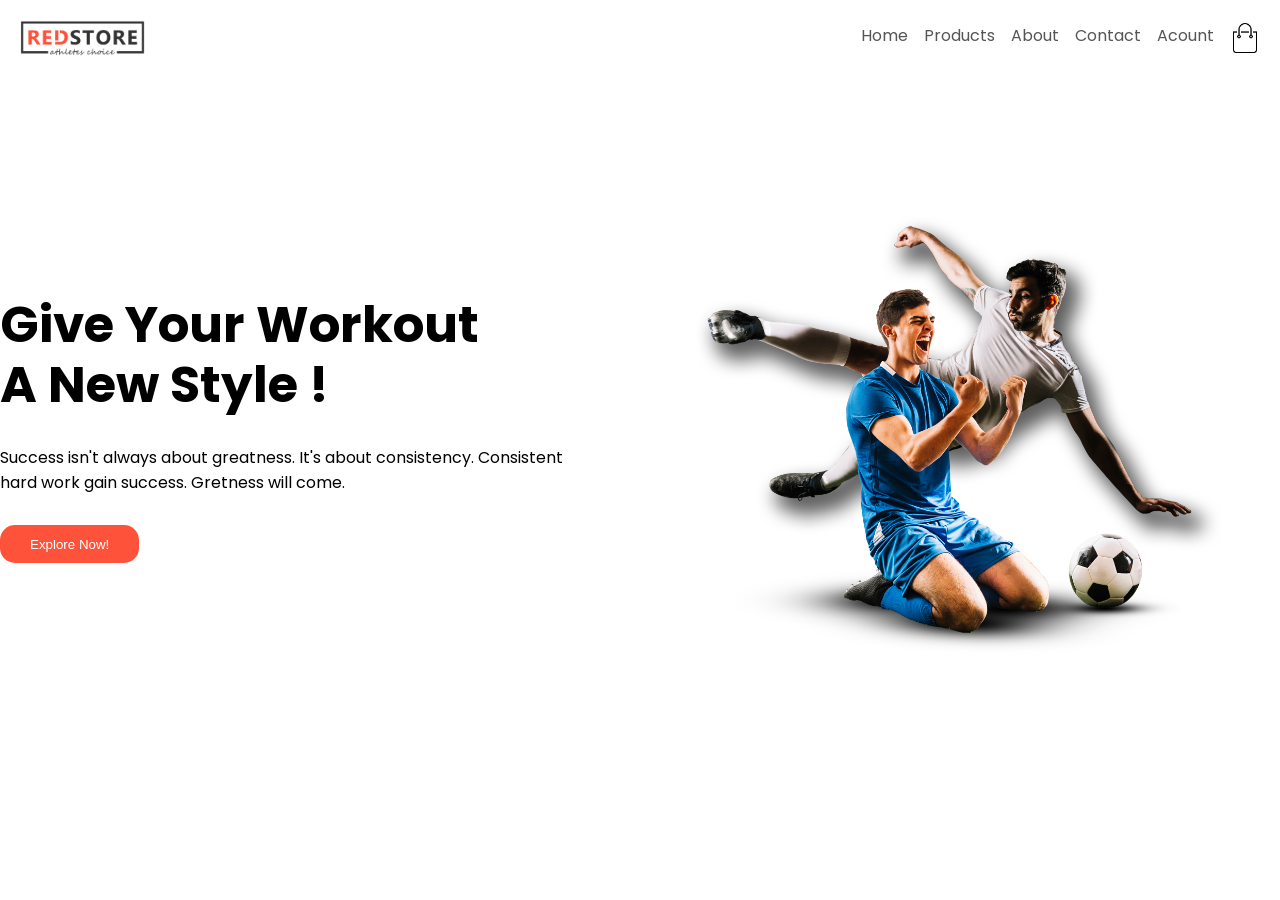
==== Ecom-store/index.html @ 78d7553d "image to head text ratio fixed but the size of the whole header is slightly off." ====
<!doctype html>
<html lang="en">
  <head>
    <meta charset="UTF-8" />
    <meta name="viewport" content="width=device-width, initial-scale=1.0" />
    <link rel="stylesheet" href="style.css" />
    <title>Red Store</title>
  </head>
  <body>
    <!-- Header start -->
    <header>
      <div class="container">
        <!-- navbar start -->
        <nav class="navbar flex jus-spacebw text-grey align-center">
          <a href="#"
            ><img
              src="/Ecom-store/images/logo.png"
              width="125px"
              alt="Red-store logo"
          /></a>
          <ul class="flex gap-1">
            <li>Home</li>
            <li>Products</li>
            <li>About</li>
            <li>Contact</li>
            <li>Acount</li>
            <a href="#"
              ><img
                src="/Ecom-store/images/cart.png"
                alt="Cart-icon"
                width="30px"
                height="30px"
            /></a>
          </ul>
        </nav>
        <!-- navbar end -->

        <!-- Header-img,header-img start -->
        <section id="header-content" class="flex align-center">
          <div class="head-text">
            <h1>
              Give Your Workout <br />
              A New Style !
            </h1>
            <p class="lead-text">
              Success isn't always about greatness. It's about consistency.
              Consistent <br />
              hard work gain success. Gretness will come.
            </p>
            <button class="orange-btn bg-orange text-white">
              <a href="#"></a>Explore Now!
            </button>
          </div>
          <div class="header-img">
            <img src="images/image1.png" alt="Two player playing football" />
          </div>
        </section>
      </div>
    </header>
    <!-- Header-section end -->
  </body>
</html>
---- Ecom-store/style.css ----
@import url("https://fonts.googleapis.com/css2?family=Poppins:ital,wght@0,100;0,200;0,300;0,400;0,500;0,600;0,700;0,800;0,900;1,100;1,200;1,300;1,400;1,500;1,600;1,700;1,800;1,900&display=swap");
/* Resetting */

* {
  box-sizing: border-box;
  margin: 0;
  padding: 0;
}

a {
  text-decoration: none;
  color: inherit;
  font-size: inherit;
}

ol,
ul {
  list-style: none;
}

img,
svg {
  display: block;
}

button {
  border: none;
}

/* Typography */
body {
  font-size: 1rem;
  font-family: "Poppins", sans-serif;
}
h1 {
  font-size: 3.125rem;
  line-height: 3.75rem;
}
h2 {
  line-height: 3.75rem;
}
/* Layout */
.flex {
  display: flex;
}
.jus-spacebw {
  justify-content: space-between;
}
.gap-1 {
  gap: 1rem;
}
.gap-2 {
  gap: 2rem;
}
.container {
  max-width: 81.25rem;
  margin: 0 auto;
}
.text-center {
  text-align: center;
}
.align-center {
  align-items: center;
}
.flex-col {
  flex-direction: column;
}

/* Theme */

:root {
  --color-grey--: #555;
  --color-black--: #000;
  --color-white--: #fff;
  --color--orange--: #ff523b;
}
.text-white {
  color: var(--color-white--);
}
.text-grey {
  color: var(--color-grey--);
}
.bg-black {
  background-color: var(--color-black--);
}
.bg-orange {
  background-color: var(--color--orange--);
}

/* Header */

.navbar {
  padding: 1.25rem;
}
#header-content {
  align-items: center;
}
.lead-text {
  margin-block: 30px;
}
.orange-btn {
  border-radius: 0.9375rem;
  padding: 0.7rem 1.875rem;
}
.head-content {
  min-width: 300px;
}
#header-content {
  margin-top: 4.375rem;
}
#header-content > * {
  width: 50%;
}
.header-img {
  min-width: 300px;
}
#header-content .header-img img {
  max-width: 100%;
  padding: 50px;
}
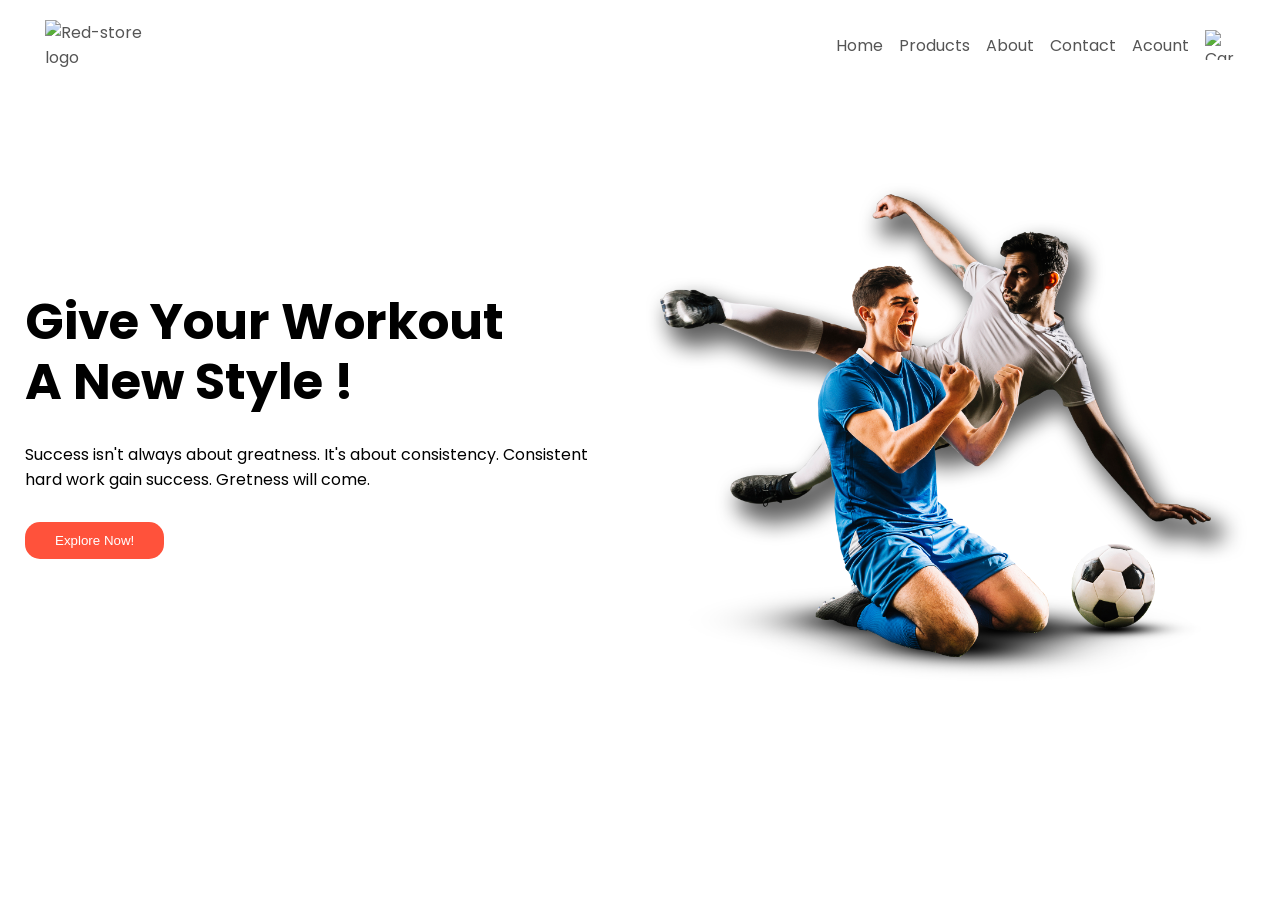
==== commit 967afd47: "nav bar responsive, hero-section needs to be fixed." ====
--- a/Ecom-store/index.html
+++ b/Ecom-store/index.html
@@ -2,6 +2,10 @@
 <html lang="en">
   <head>
     <meta charset="UTF-8" />
+    <link
+      rel="stylesheet"
+      href="https://cdnjs.cloudflare.com/ajax/libs/font-awesome/6.5.1/css/all.min.css"
+    />
     <meta name="viewport" content="width=device-width, initial-scale=1.0" />
     <link rel="stylesheet" href="style.css" />
     <title>Red Store</title>
@@ -13,30 +17,32 @@
         <!-- navbar start -->
         <nav class="navbar flex jus-spacebw text-grey align-center">
           <a href="#"
-            ><img
-              src="/Ecom-store/images/logo.png"
-              width="125px"
-              alt="Red-store logo"
+            ><img src="/images/logo.png" width="125px" alt="Red-store logo"
           /></a>
-          <ul class="flex gap-1">
-            <li>Home</li>
-            <li>Products</li>
-            <li>About</li>
-            <li>Contact</li>
-            <li>Acount</li>
+          <div class="menuitems flex jus-spacebw gap-1 align-center">
+            <ul class="flex gap-1 js-spacebw">
+              <li>Home</li>
+              <li>Products</li>
+              <li>About</li>
+              <li>Contact</li>
+              <li>Acount</li>
+            </ul>
             <a href="#"
               ><img
-                src="/Ecom-store/images/cart.png"
+                src="/images/cart.png"
                 alt="Cart-icon"
                 width="30px"
                 height="30px"
             /></a>
-          </ul>
+            <button class="hamburger" id="hamburger-btn">
+              <i class="fa-solid fa-bars"></i>
+            </button>
+          </div>
         </nav>
         <!-- navbar end -->
 
         <!-- Header-img,header-img start -->
-        <section id="header-content" class="flex align-center">
+        <section id="header-content" class="flex jus-spacebw">
           <div class="head-text">
             <h1>
               Give Your Workout <br />
--- a/Ecom-store/style.css
+++ b/Ecom-store/style.css
@@ -55,6 +55,7 @@
 .container {
   max-width: 81.25rem;
   margin: 0 auto;
+  padding-inline: 25px;
 }
 .text-center {
   text-align: center;
@@ -116,5 +117,43 @@
 }
 #header-content .header-img img {
   max-width: 100%;
-  padding: 50px;
 }
+.hamburger {
+  display: none;
+  margin-left: 0.5rem;
+  font-size: 2rem;
+
+  width: 28px;
+}
+
+@media screen and (max-width: 800px) {
+  nav ul {
+    position: absolute;
+    top: 70px;
+    left: 0;
+    background: black;
+    width: 100%;
+    display: flex;
+    flex-direction: column;
+    align-items: flex-end;
+    transform: translateX(-100%);
+    color: #fff;
+  }
+  .gap-1 {
+    gap: 0rem;
+  }
+  nav ul li {
+    margin-right: 50px;
+    margin-top: 10px;
+    margin-bottom: 10px;
+  }
+  .hamburger {
+    display: flex;
+  }
+}
+
+@media screen and (max-width: 661px) {
+  #header-content {
+    flex-direction: column;
+  }
+}
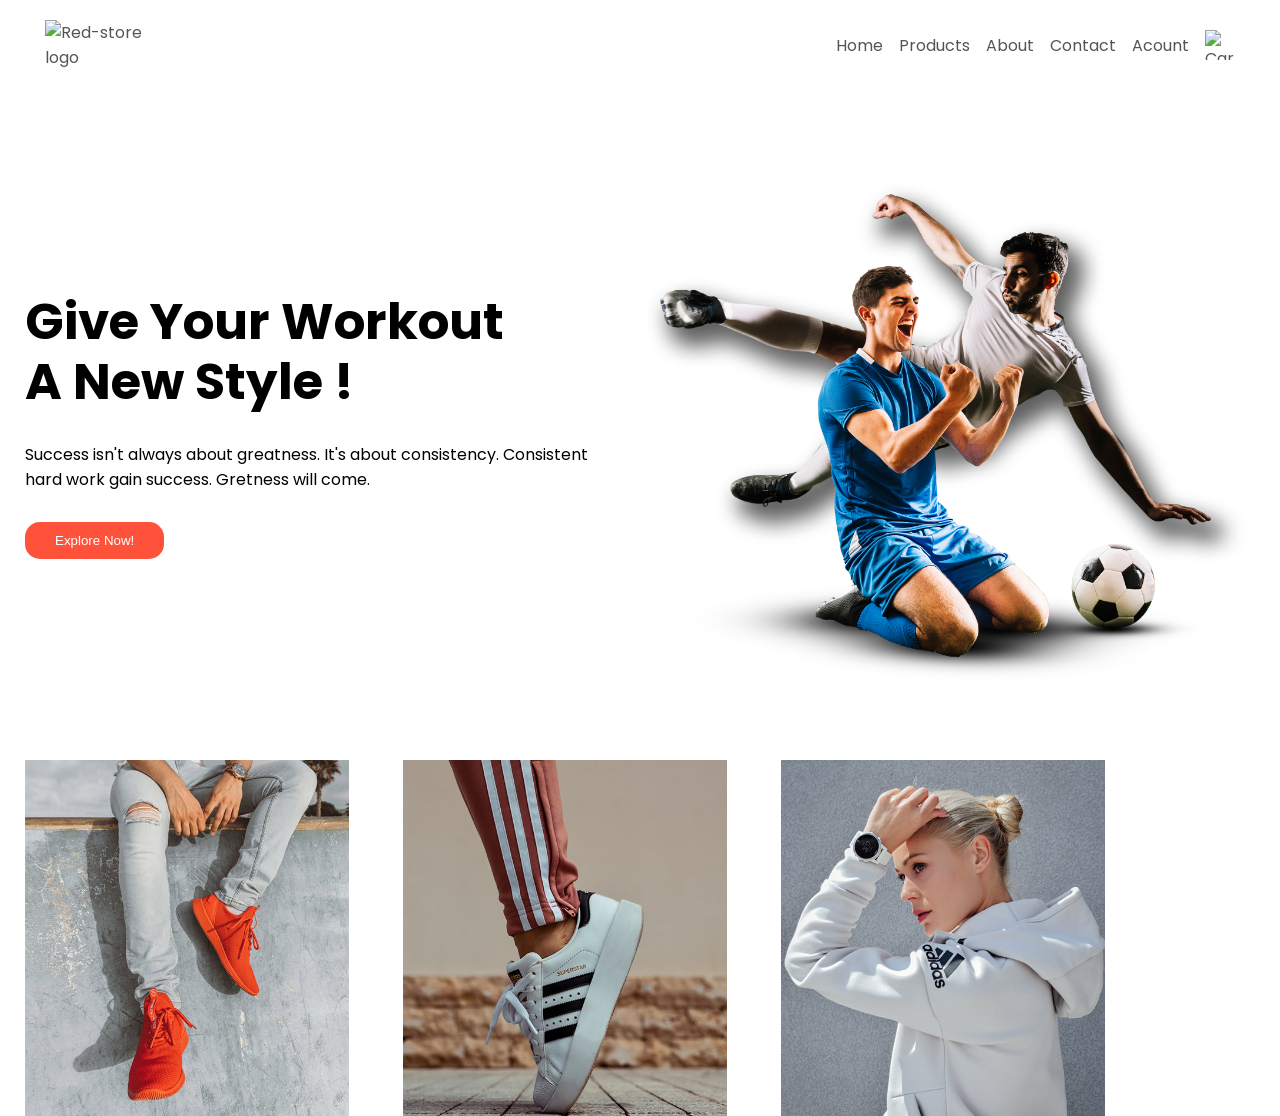
==== commit e8409721: "hero-section needs to be fixed. added cards but size and alignment needs to be fixed" ====
--- a/Ecom-store/index.html
+++ b/Ecom-store/index.html
@@ -64,5 +64,16 @@
       </div>
     </header>
     <!-- Header-section end -->
+
+    <!-- Category section -->
+    <section id="category-section">
+      <div class="container jus-spacebw`align-center">
+        <div class="card-container flex align-center jus-spacebw">
+          <img src="images/category-1.jpg" alt="" />
+          <img src="images/category-2.jpg" alt="" />
+          <img src="images/category-3.jpg" alt="" />
+        </div>
+      </div>
+    </section>
   </body>
 </html>
--- a/Ecom-store/style.css
+++ b/Ecom-store/style.css
@@ -45,6 +45,9 @@
 }
 .jus-spacebw {
   justify-content: space-between;
+}
+.jus-spacearound {
+  justify-content: space-around;
 }
 .gap-1 {
   gap: 1rem;
@@ -157,3 +160,15 @@
     flex-direction: column;
   }
 }
+
+/* Category section */
+
+#category-section {
+  margin-top: 4.375rem;
+}
+.card-container {
+  width: 67.5rem;
+}
+.card-container > * {
+  width: 30%;
+}
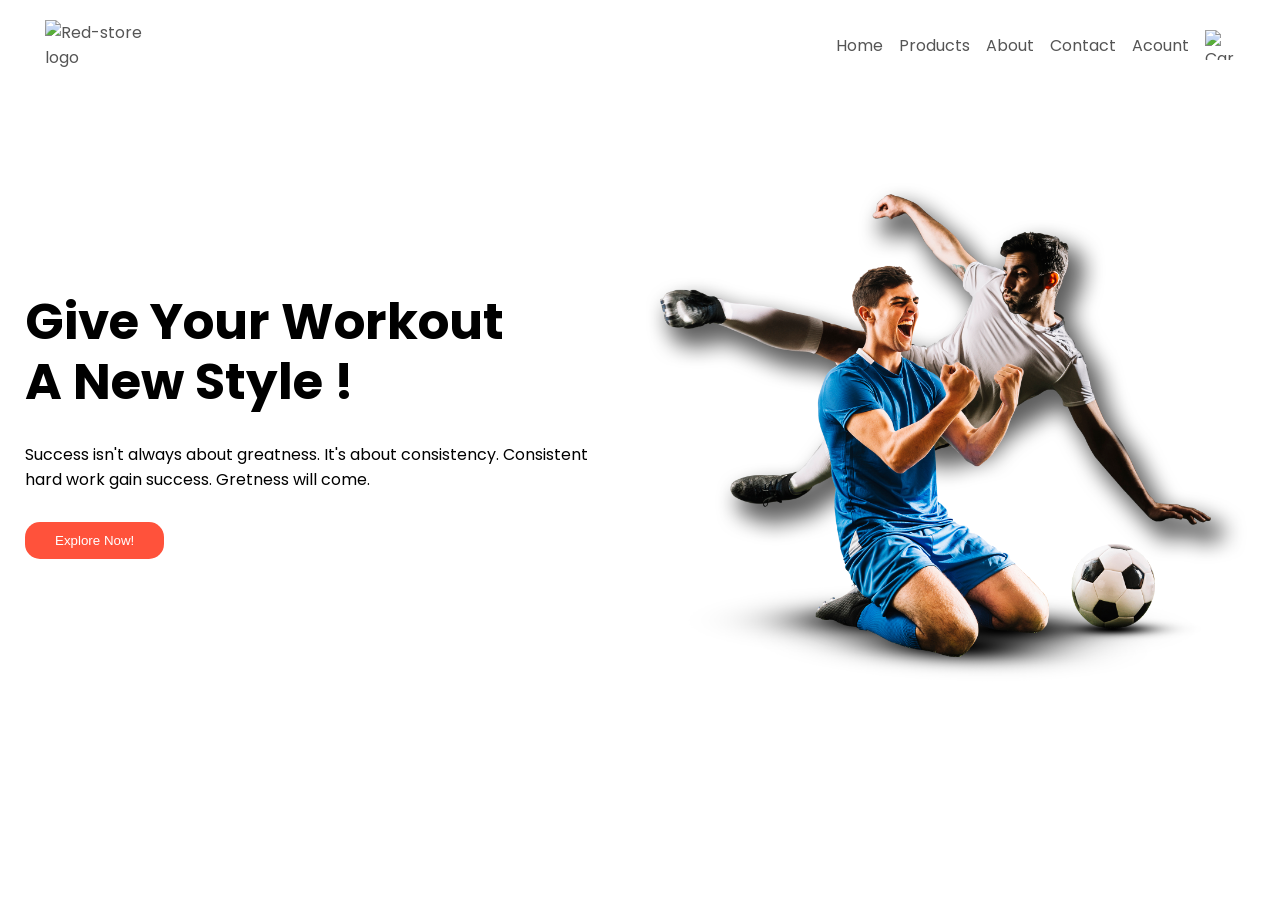
==== commit 8a3e1dfa: "hero-section Responsive but category section not fixed." ====
--- a/Ecom-store/index.html
+++ b/Ecom-store/index.html
@@ -66,7 +66,7 @@
     <!-- Header-section end -->
 
     <!-- Category section -->
-    <section id="category-section">
+    <!-- <section id="category-section">
       <div class="container jus-spacebw`align-center">
         <div class="card-container flex align-center jus-spacebw">
           <img src="images/category-1.jpg" alt="" />
@@ -74,6 +74,6 @@
           <img src="images/category-3.jpg" alt="" />
         </div>
       </div>
-    </section>
+    </section> -->
   </body>
 </html>
--- a/Ecom-store/style.css
+++ b/Ecom-store/style.css
@@ -159,6 +159,9 @@
   #header-content {
     flex-direction: column;
   }
+  #header-content > * {
+    width: 100%;
+  }
 }
 
 /* Category section */
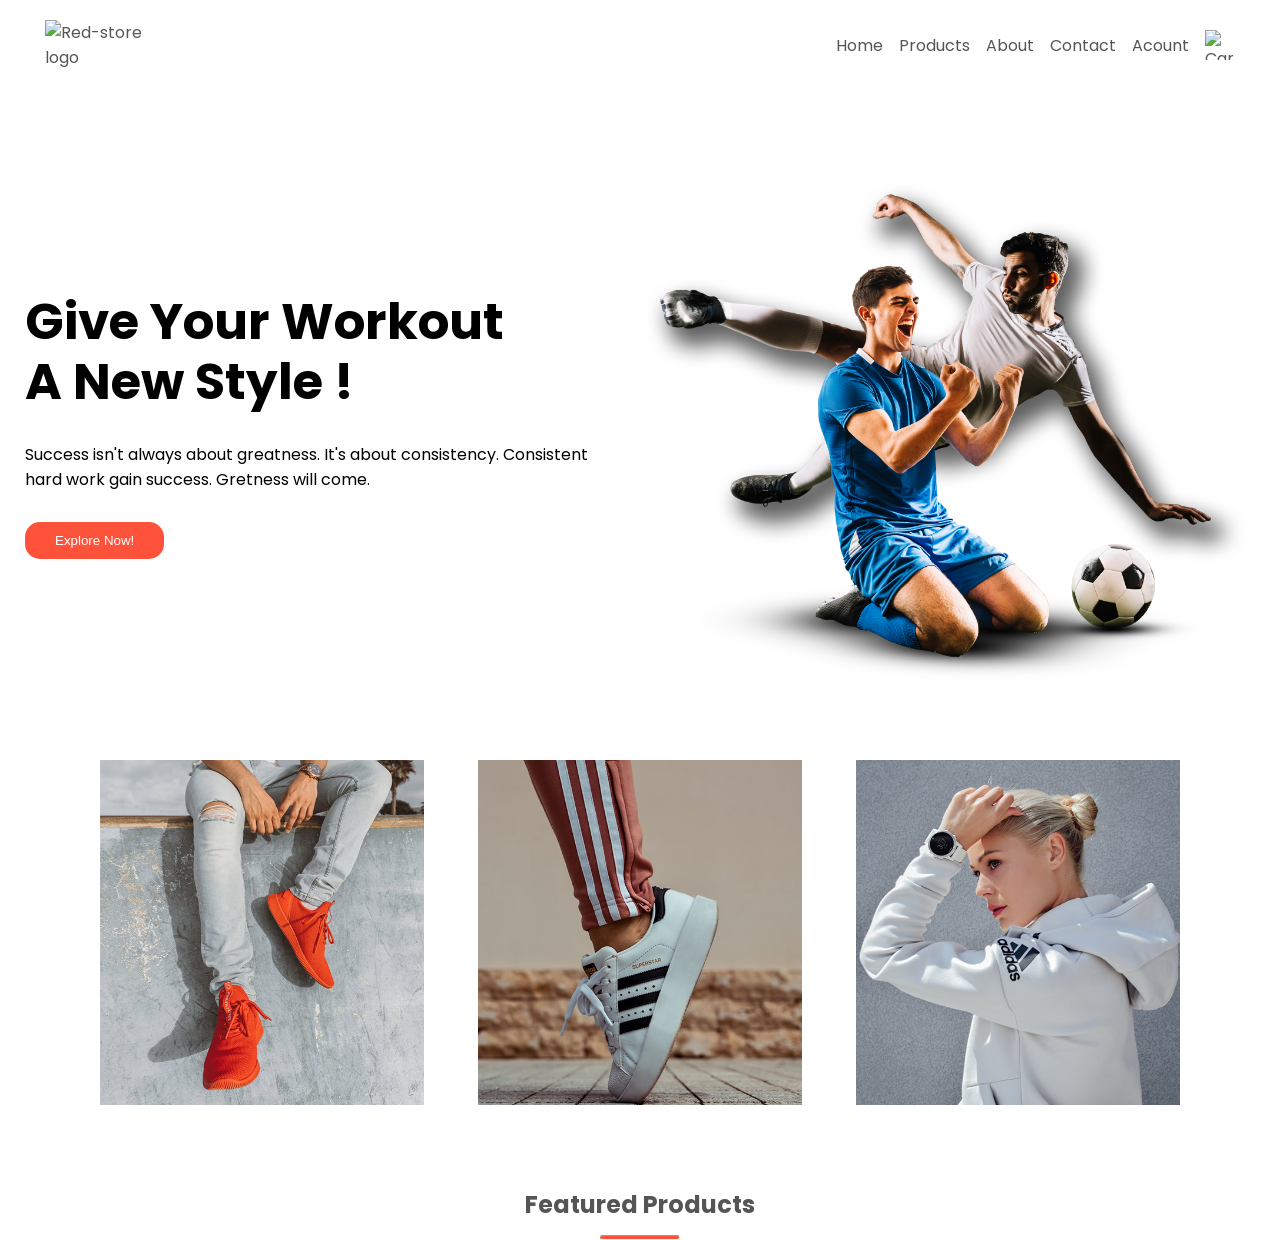
==== commit 93e42494: "Featured section heading and hr working" ====
--- a/Ecom-store/index.html
+++ b/Ecom-store/index.html
@@ -66,14 +66,21 @@
     <!-- Header-section end -->
 
     <!-- Category section -->
-    <!-- <section id="category-section">
-      <div class="container jus-spacebw`align-center">
+    <section id="category-section">
+      <div class="container flex jus-center">
         <div class="card-container flex align-center jus-spacebw">
           <img src="images/category-1.jpg" alt="" />
           <img src="images/category-2.jpg" alt="" />
           <img src="images/category-3.jpg" alt="" />
         </div>
       </div>
-    </section> -->
+    </section>
+    <!-- featured section -->
+    <section id="featured-section">
+      <div class="container">
+        <h2 class="text-center feature-heading">Featured Products</h2>
+        <hr />
+      </div>
+    </section>
   </body>
 </html>
--- a/Ecom-store/style.css
+++ b/Ecom-store/style.css
@@ -46,8 +46,9 @@
 .jus-spacebw {
   justify-content: space-between;
 }
-.jus-spacearound {
-  justify-content: space-around;
+
+.jus-center {
+  justify-content: center;
 }
 .gap-1 {
   gap: 1rem;
@@ -175,3 +176,21 @@
 .card-container > * {
   width: 30%;
 }
+.card-container img {
+  aspect-ratio: 1;
+  height: 345px;
+}
+/* Featured section */
+
+.feature-heading {
+  margin-top: 4.375rem;
+  color: var(--color-grey--);
+}
+
+hr {
+  background: var(--color--orange--);
+  height: 0.3125rem;
+  width: 5rem;
+  border-radius: 0.9375rem;
+  margin: 0 auto;
+}
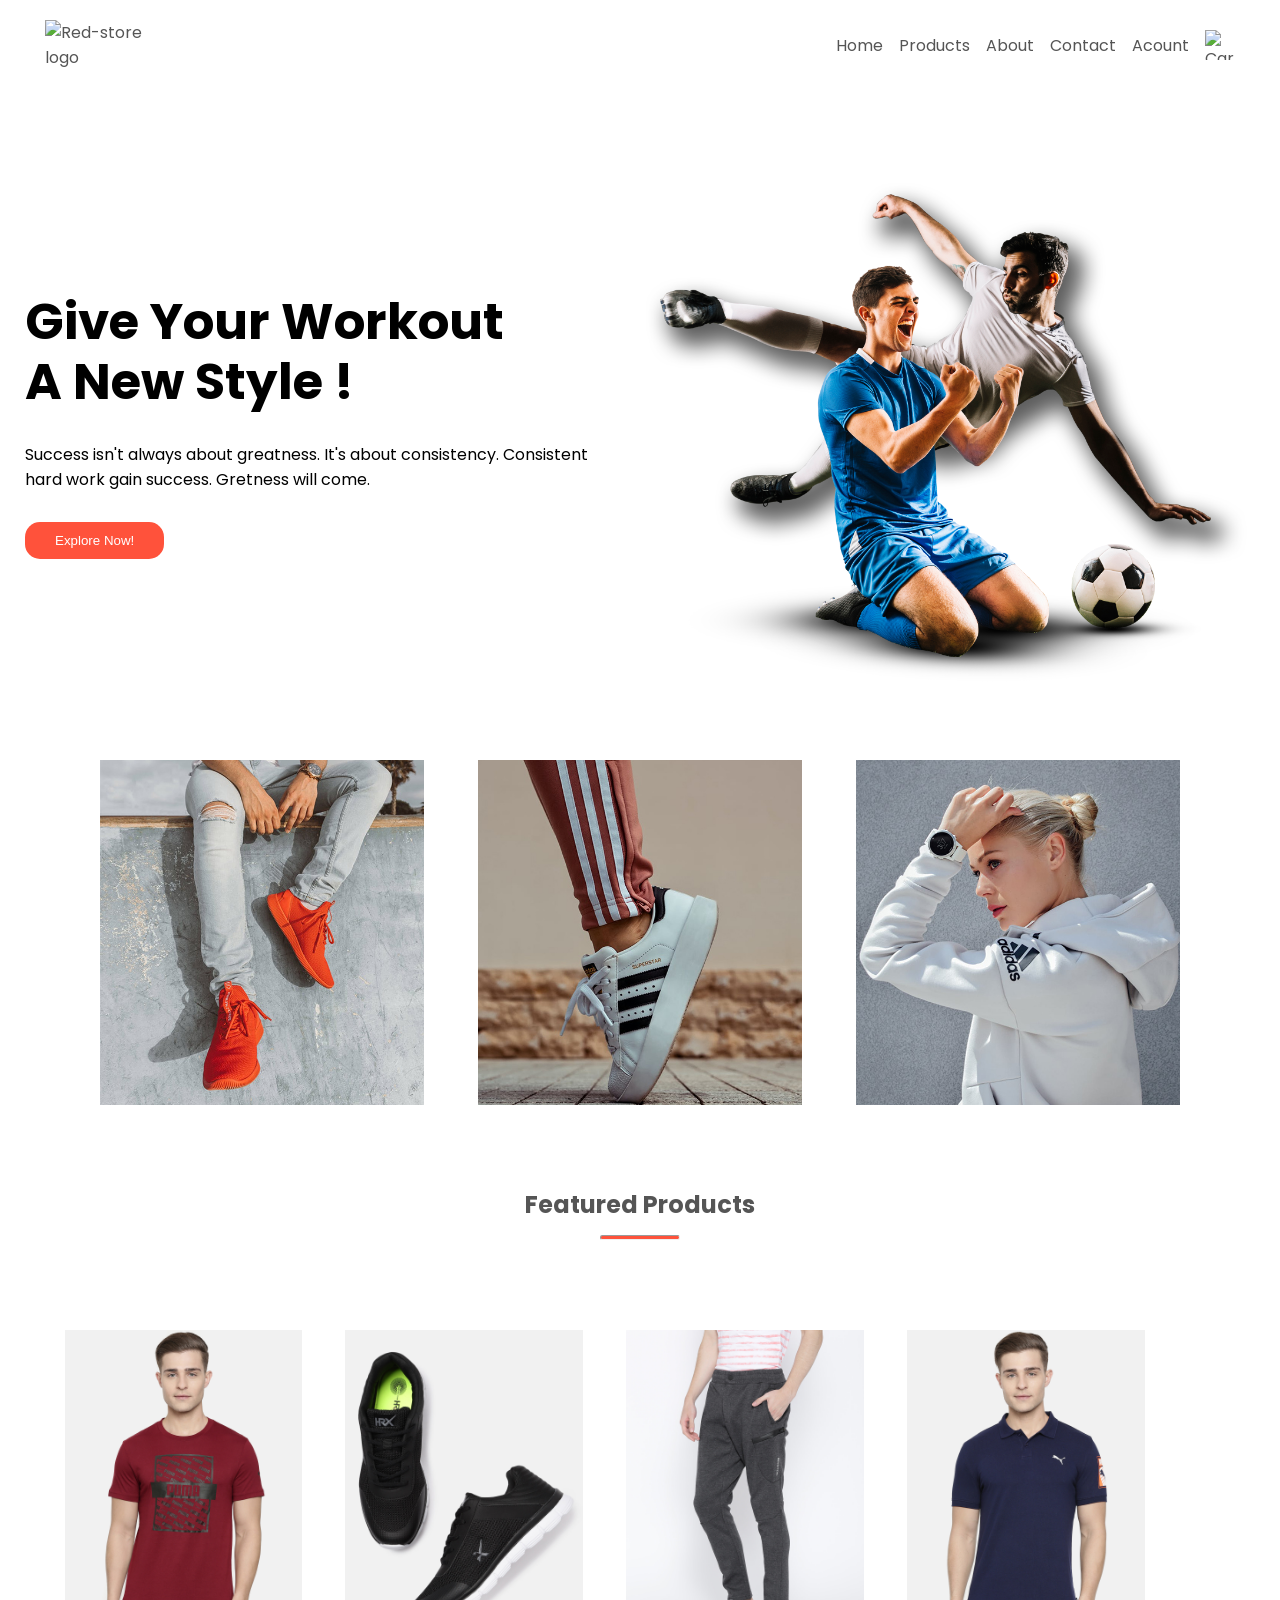
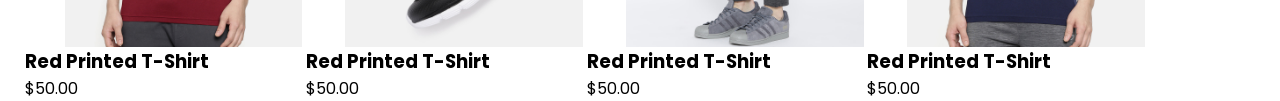
==== commit 6fb428f4: "Featured-section working." ====
--- a/Ecom-store/index.html
+++ b/Ecom-store/index.html
@@ -80,6 +80,28 @@
       <div class="container">
         <h2 class="text-center feature-heading">Featured Products</h2>
         <hr />
+        <div class="card-container flex jus-spacebw">
+          <div class="card">
+            <img src="images/product-1.jpg" alt="" />
+            <h3 class="title">Red Printed T-Shirt</h3>
+            <p class="price">$50.00</p>
+          </div>
+          <div class="card">
+            <img src="images/product-2.jpg" alt="" />
+            <h3 class="title">Red Printed T-Shirt</h3>
+            <p class="price">$50.00</p>
+          </div>
+          <div class="card">
+            <img src="images/product-3.jpg" alt="" />
+            <h3 class="title">Red Printed T-Shirt</h3>
+            <p class="price">$50.00</p>
+          </div>
+          <div class="card">
+            <img src="images/product-4.jpg " alt="" />
+            <h3 class="title">Red Printed T-Shirt</h3>
+            <p class="price">$50.00</p>
+          </div>
+        </div>
       </div>
     </section>
   </body>
--- a/Ecom-store/style.css
+++ b/Ecom-store/style.css
@@ -193,4 +193,13 @@
   width: 5rem;
   border-radius: 0.9375rem;
   margin: 0 auto;
-}
+  margin-bottom: 5.625rem;
+}
+
+#featured-section .card-container .card {
+  width: 14.8438rem;
+}
+#featured-section .card-container img {
+  height: 19.7913rem;
+  object-fit: contain;
+}
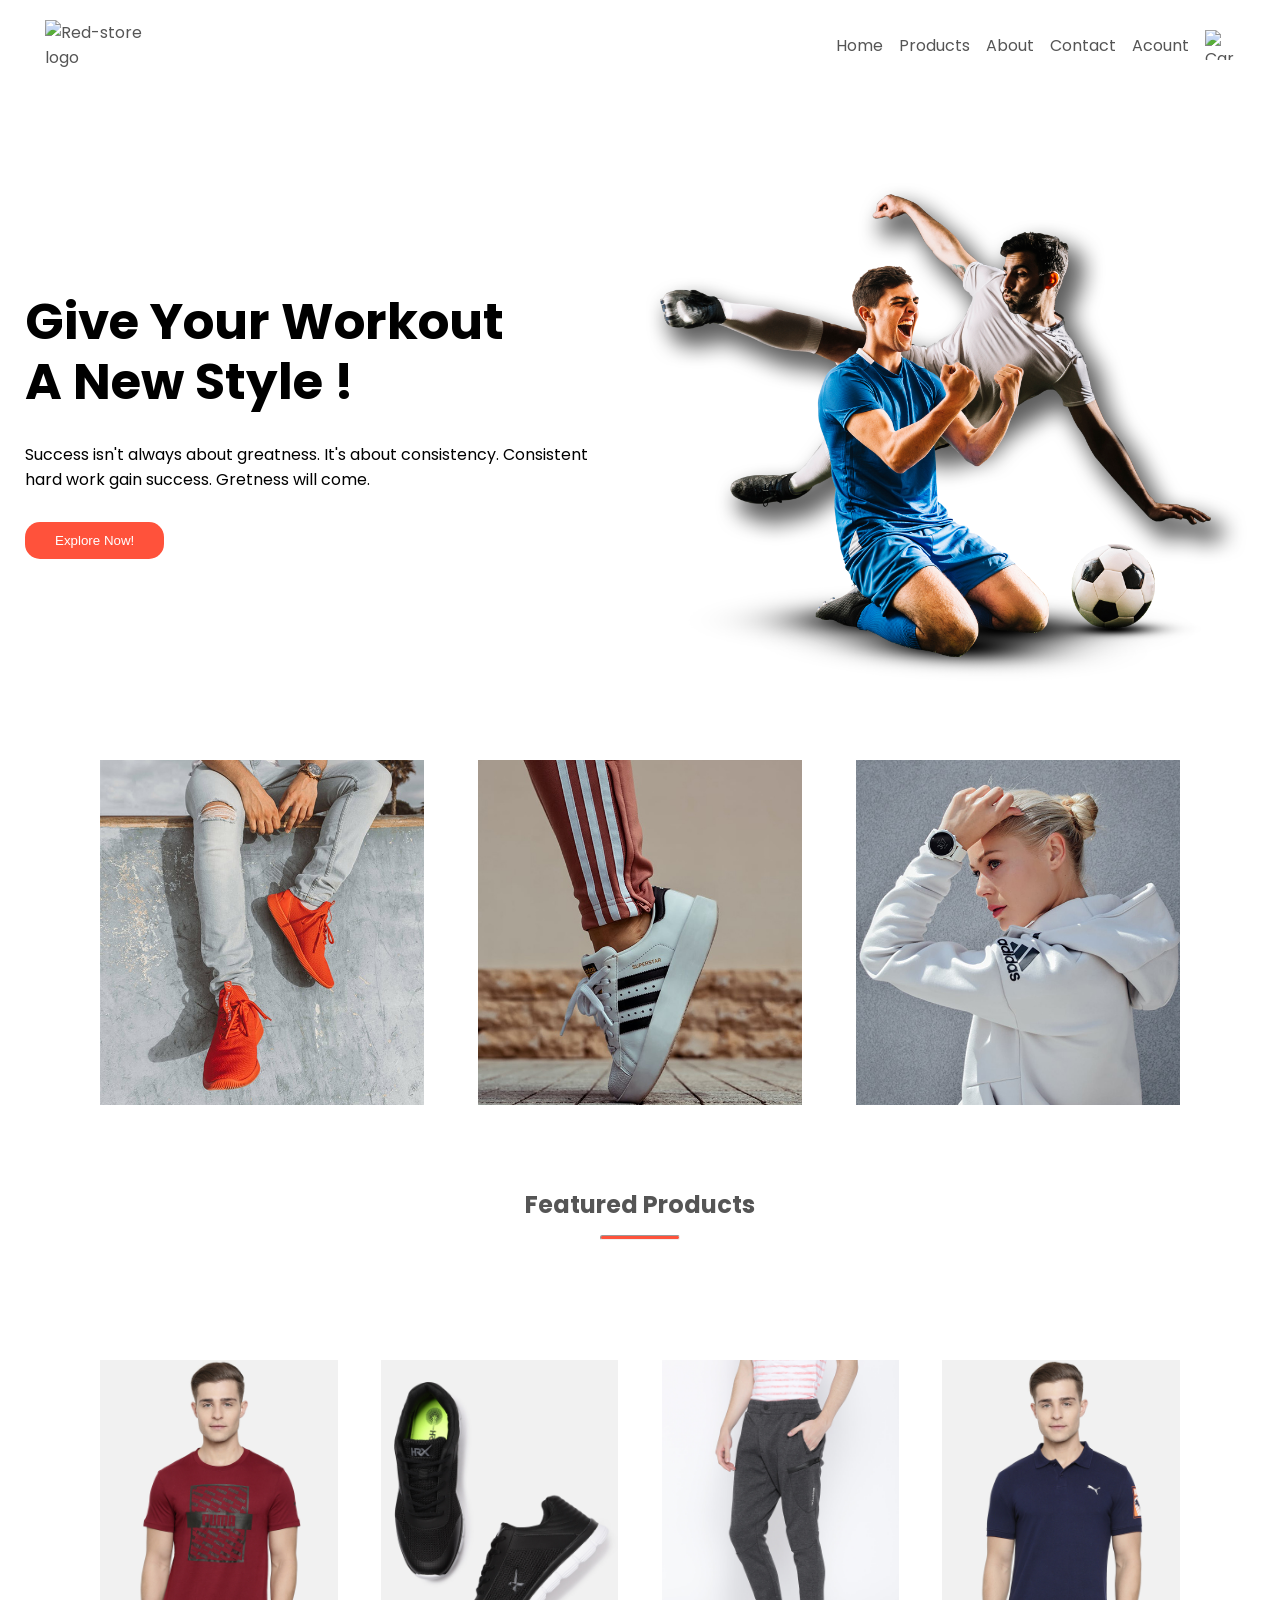
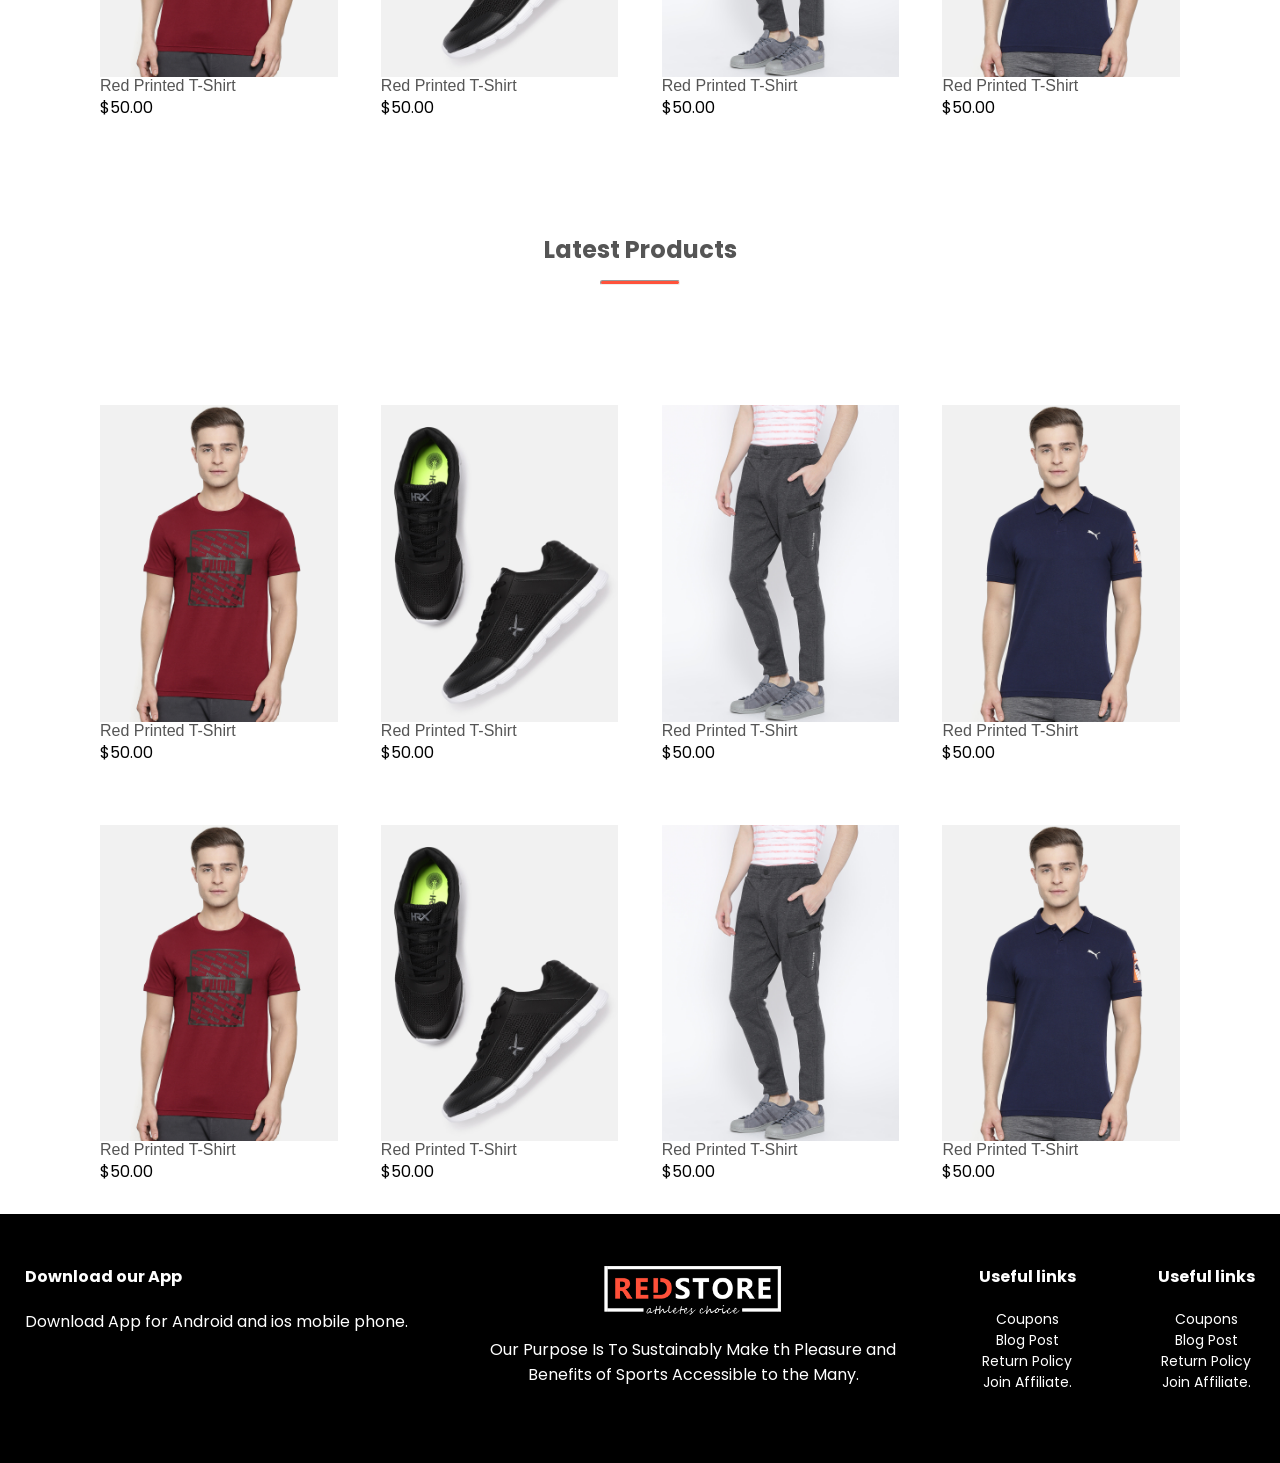
==== commit 7e00bc76: "Complete." ====
--- a/Ecom-store/index.html
+++ b/Ecom-store/index.html
@@ -83,26 +83,115 @@
         <div class="card-container flex jus-spacebw">
           <div class="card">
             <img src="images/product-1.jpg" alt="" />
-            <h3 class="title">Red Printed T-Shirt</h3>
+            <h4 class="title">Red Printed T-Shirt</h4>
             <p class="price">$50.00</p>
           </div>
           <div class="card">
             <img src="images/product-2.jpg" alt="" />
-            <h3 class="title">Red Printed T-Shirt</h3>
+            <h4 class="title">Red Printed T-Shirt</h4>
             <p class="price">$50.00</p>
           </div>
           <div class="card">
             <img src="images/product-3.jpg" alt="" />
-            <h3 class="title">Red Printed T-Shirt</h3>
+            <h4 class="title">Red Printed T-Shirt</h4>
             <p class="price">$50.00</p>
           </div>
           <div class="card">
             <img src="images/product-4.jpg " alt="" />
-            <h3 class="title">Red Printed T-Shirt</h3>
+            <h4 class="title">Red Printed T-Shirt</h4>
             <p class="price">$50.00</p>
           </div>
         </div>
       </div>
     </section>
+    <!-- latest-section -->
+    <section id="featured-section">
+      <div class="container">
+        <h2 class="text-center feature-heading">Latest Products</h2>
+        <hr />
+        <div class="card-container flex jus-spacebw">
+          <div class="card">
+            <img src="images/product-1.jpg" alt="" />
+            <h4 class="title">Red Printed T-Shirt</h4>
+            <p class="price">$50.00</p>
+          </div>
+          <div class="card">
+            <img src="images/product-2.jpg" alt="" />
+            <h4 class="title">Red Printed T-Shirt</h4>
+            <p class="price">$50.00</p>
+          </div>
+          <div class="card">
+            <img src="images/product-3.jpg" alt="" />
+            <h4 class="title">Red Printed T-Shirt</h4>
+            <p class="price">$50.00</p>
+          </div>
+          <div class="card">
+            <img src="images/product-4.jpg " alt="" />
+            <h4 class="title">Red Printed T-Shirt</h4>
+            <p class="price">$50.00</p>
+          </div>
+        </div>
+        <div class="card-container flex jus-spacebw">
+          <div class="card">
+            <img src="images/product-1.jpg" alt="" />
+            <h4 class="title">Red Printed T-Shirt</h4>
+            <p class="price">$50.00</p>
+          </div>
+          <div class="card">
+            <img src="images/product-2.jpg" alt="" />
+            <h4 class="title">Red Printed T-Shirt</h4>
+            <p class="price">$50.00</p>
+          </div>
+          <div class="card">
+            <img src="images/product-3.jpg" alt="" />
+            <h4 class="title">Red Printed T-Shirt</h4>
+            <p class="price">$50.00</p>
+          </div>
+          <div class="card">
+            <img src="images/product-4.jpg " alt="" />
+            <h4 class="title">Red Printed T-Shirt</h4>
+            <p class="price">$50.00</p>
+          </div>
+        </div>
+      </div>
+    </section>
+    <!-- Footer -->
+    <footer id="footer-section " class="bg-black text-white">
+      <div class="container flex jus-spacebw gap-2">
+        <div class="foot-el">
+          <h4>Download our App</h4>
+          <p>Download App for Android and ios mobile phone.</p>
+          <div class="foot-img flex gap-1">
+            <img src="/images/play-store.png" alt="" />
+            <img src="/images/play-store.png" alt="" />
+          </div>
+        </div>
+        <div class="foot-el text-center">
+          <img src="images/logo-white.png" class="logo-foot" alt="" />
+          <p>
+            Our Purpose Is To Sustainably Make th Pleasure and <br />
+            Benefits of Sports Accessible to the Many.
+          </p>
+        </div>
+        <div class="foot-el text-center">
+          <h4>Useful links</h4>
+          <p class="footer-text">
+            Coupons <br />
+            Blog Post <br />
+            Return Policy <br />
+            Join Affiliate.
+          </p>
+        </div>
+        <div class="foot-el text-center">
+          <h4>Useful links</h4>
+          <p class="footer-text">
+            Coupons <br />
+            Blog Post <br />
+            Return Policy <br />
+            Join Affiliate.
+          </p>
+        </div>
+      </div>
+    </footer>
   </body>
 </html>
--- a/Ecom-store/style.css
+++ b/Ecom-store/style.css
@@ -195,11 +195,43 @@
   margin: 0 auto;
   margin-bottom: 5.625rem;
 }
+#featured-section .card-container {
+  margin: 0 auto;
+}
 
 #featured-section .card-container .card {
   width: 14.8438rem;
+  margin-block: 1.875rem;
 }
 #featured-section .card-container img {
   height: 19.7913rem;
   object-fit: contain;
-}
+  width: 100%;
+}
+
+#featured-section .card-container .title {
+  font-weight: 500;
+  color: var(--color-grey--);
+}
+/* footer */
+.foot-img img {
+  width: 7.5rem;
+}
+
+.foot-el {
+  padding-block: 3.125rem;
+}
+
+.foot-el p {
+  padding-block: 1.25rem;
+}
+
+.foot-el .logo-foot {
+  height: 3.3125rem;
+  width: 11.25rem;
+  margin: 0 auto;
+}
+
+footer .footer-text {
+  font-size: 0.875rem;
+}
